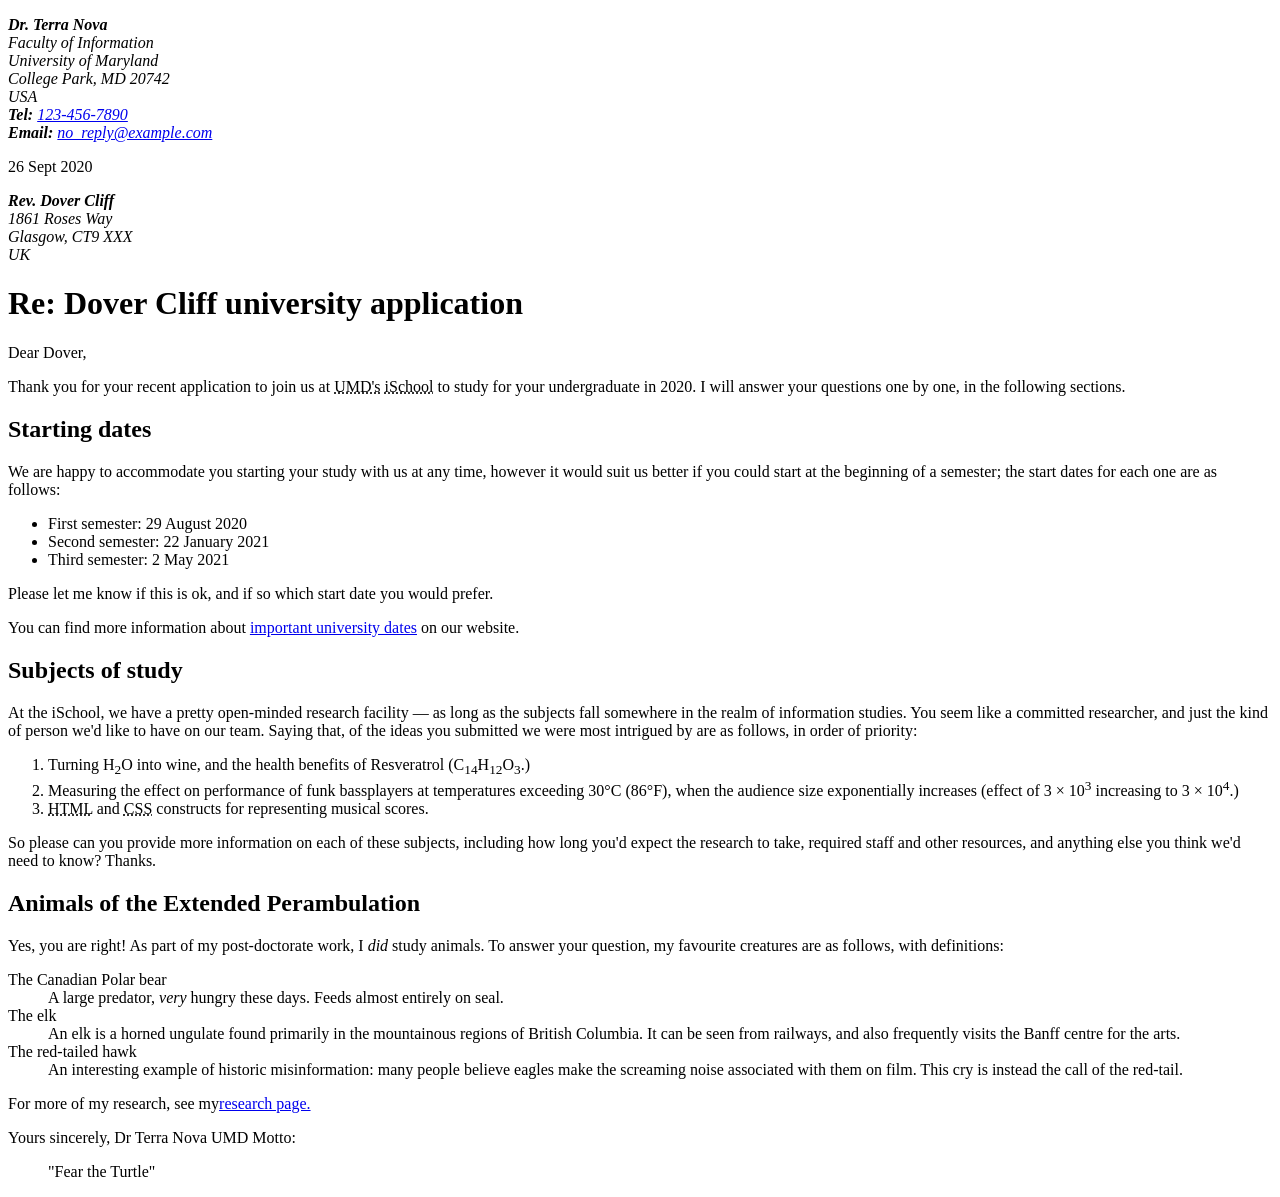
==== public/lab_2/index.html @ 8c79a01a "Update index.html" ====
<!DOCTYPE html>
<html>
    <head>
        <meta charset="utf-8">
        <meta name="author" content="Steven Raimundo">
        <title> Steven Raimundo's Lab 2</title>
        </head>
<body>
<address>
<p> 
    <em> <strong>Dr. Terra Nova</strong> </em> <br>
    <em>Faculty of Information</em> <br>
    <em>University of Maryland</em> <br>
    <em>College Park, MD 20742</em> <br>
    <em>USA</em> <br>
    <em> <strong>Tel:</strong> <a href= "tel:123-456-7890">123-456-7890</a> </em> <br>
    <em> <strong>Email:</strong> <a href= "mailto:no_reply@example.com">no_reply@example.com</a> </em> 

</p>
</address>

<p> <time datetime= "2020-09-26">26 Sept 2020</time> </p>

<address>
<p>
    <strong>Rev. Dover Cliff</strong> <br>
    <em> 1861 Roses Way </em> <br>
    <em>Glasgow, CT9 XXX </em> <br>
    <em>UK </em>
    </p>
</address>

<h1>Re: Dover Cliff university application</h1>
<p>Dear Dover,</p>

<p>Thank you for your recent application to join us at <abbr title="University of Maryland">UMD's</abbr> <abbr title="Information Science School" >iSchool</abbr> to study for your undergraduate in 2020. I will answer your questions one by one, in the following sections.</p>

<h2>Starting dates</h2>
<p>We are happy to accommodate you starting your study with us at any time, however it would suit us better if you could start at the beginning of a semester; the start dates for each one are as follows:</p>
<ul>
    <li>First semester: 29 August 2020 </li>
    <li>Second semester: 22 January 2021 </li>
    <li>Third semester: 2 May 2021 </li>
</ul>

<p>Please let me know if this is ok, and if so which start date you would prefer.</p>

<p>You can find more information about <a href= "http://umd.edu" title= "UMD Homepage">important university dates</a> on our website.</p>

<h2>Subjects of study</h2>
<p>At the iSchool, we have a pretty open-minded research facility — as long as the subjects fall somewhere in the realm of information studies. You seem like a committed researcher, and just the kind of person we'd like to have on our team. Saying that, of the ideas you submitted we were most intrigued by are as follows, in order of priority:</p>

<ol>
    <li>Turning H<sub>2</sub>O into wine, and the health benefits of Resveratrol (C<sub>14</sub>H<sub>12</sub>O<sub>3</sub>.) </li>
    <li>Measuring the effect on performance of funk bassplayers at temperatures exceeding 30°C (86°F), when the audience size exponentially increases (effect of 3 × 10<sup>3</sup> increasing to 3 × 10<sup>4</sup>.) </li>
    <li> <abbr title="Hypertext Markup Language" >HTML</abbr> and <abbr title="Cascading Style Sheets">CSS</abbr> constructs for representing musical scores. </li>
</ol>

<p>So please can you provide more information on each of these subjects, including how long you'd expect the research to take, required staff and other resources, and anything else you think we'd need to know? Thanks.</p>

<h2>Animals of the Extended Perambulation</h2>
<p>Yes, you are right! As part of my post-doctorate work, I <em>did</em> study animals. To answer your question, my favourite creatures are as follows, with definitions:</p>

<dl>
    <dt>The Canadian Polar bear</dt>
    <dd>A large predator, <em>very</em> hungry these days. Feeds almost entirely on seal.</dd>
    <dt>The elk </dt>
    <dd>An elk is a horned ungulate found primarily in the mountainous regions of British Columbia. It can be seen from railways, and also frequently visits the Banff centre for the arts.</dd>
    <dt>The red-tailed hawk</dt>
    <dd>An interesting example of historic misinformation: many people believe eagles make the screaming noise associated with them on film. This cry is instead the call of the red-tail.</dd>
</dl>

<p>For more of my research, see my<a href= "http://umd.edu" title="Research page">research page.</a> </p>

Yours sincerely,

Dr Terra Nova

UMD Motto:

<blockquote cite="http://umd.edu">"Fear the Turtle"</blockquote>
</body>
</html>
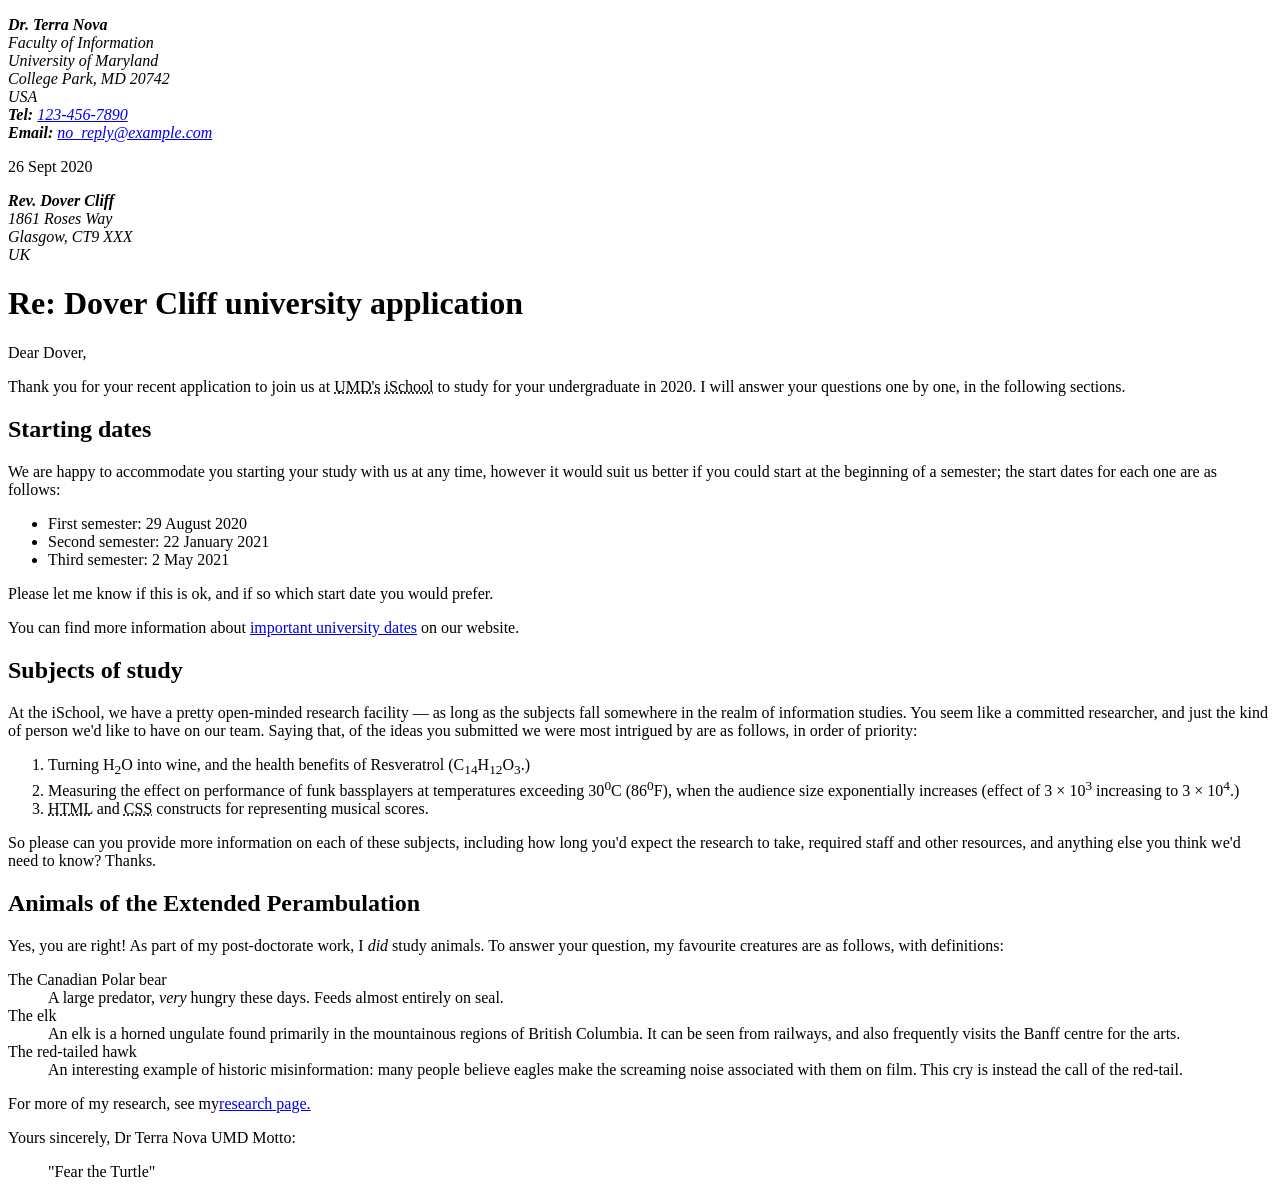
==== commit 8a81f2a0: "f" ====
--- a/public/lab_2/index.html
+++ b/public/lab_2/index.html
@@ -19,7 +19,9 @@
 </p>
 </address>
 
-<p> <time datetime= "2020-09-26">26 Sept 2020</time> </p>
+<p> 
+    <time datetime= "2020-09-26">26 Sept 2020</time> 
+</p>
 
 <address>
 <p>
@@ -52,7 +54,7 @@
 
 <ol>
     <li>Turning H<sub>2</sub>O into wine, and the health benefits of Resveratrol (C<sub>14</sub>H<sub>12</sub>O<sub>3</sub>.) </li>
-    <li>Measuring the effect on performance of funk bassplayers at temperatures exceeding 30°C (86°F), when the audience size exponentially increases (effect of 3 × 10<sup>3</sup> increasing to 3 × 10<sup>4</sup>.) </li>
+    <li>Measuring the effect on performance of funk bassplayers at temperatures exceeding 30<sup>0</sup>C (86<sup>0</sup>F), when the audience size exponentially increases (effect of 3 × 10<sup>3</sup> increasing to 3 × 10<sup>4</sup>.) </li>
     <li> <abbr title="Hypertext Markup Language" >HTML</abbr> and <abbr title="Cascading Style Sheets">CSS</abbr> constructs for representing musical scores. </li>
 </ol>
 
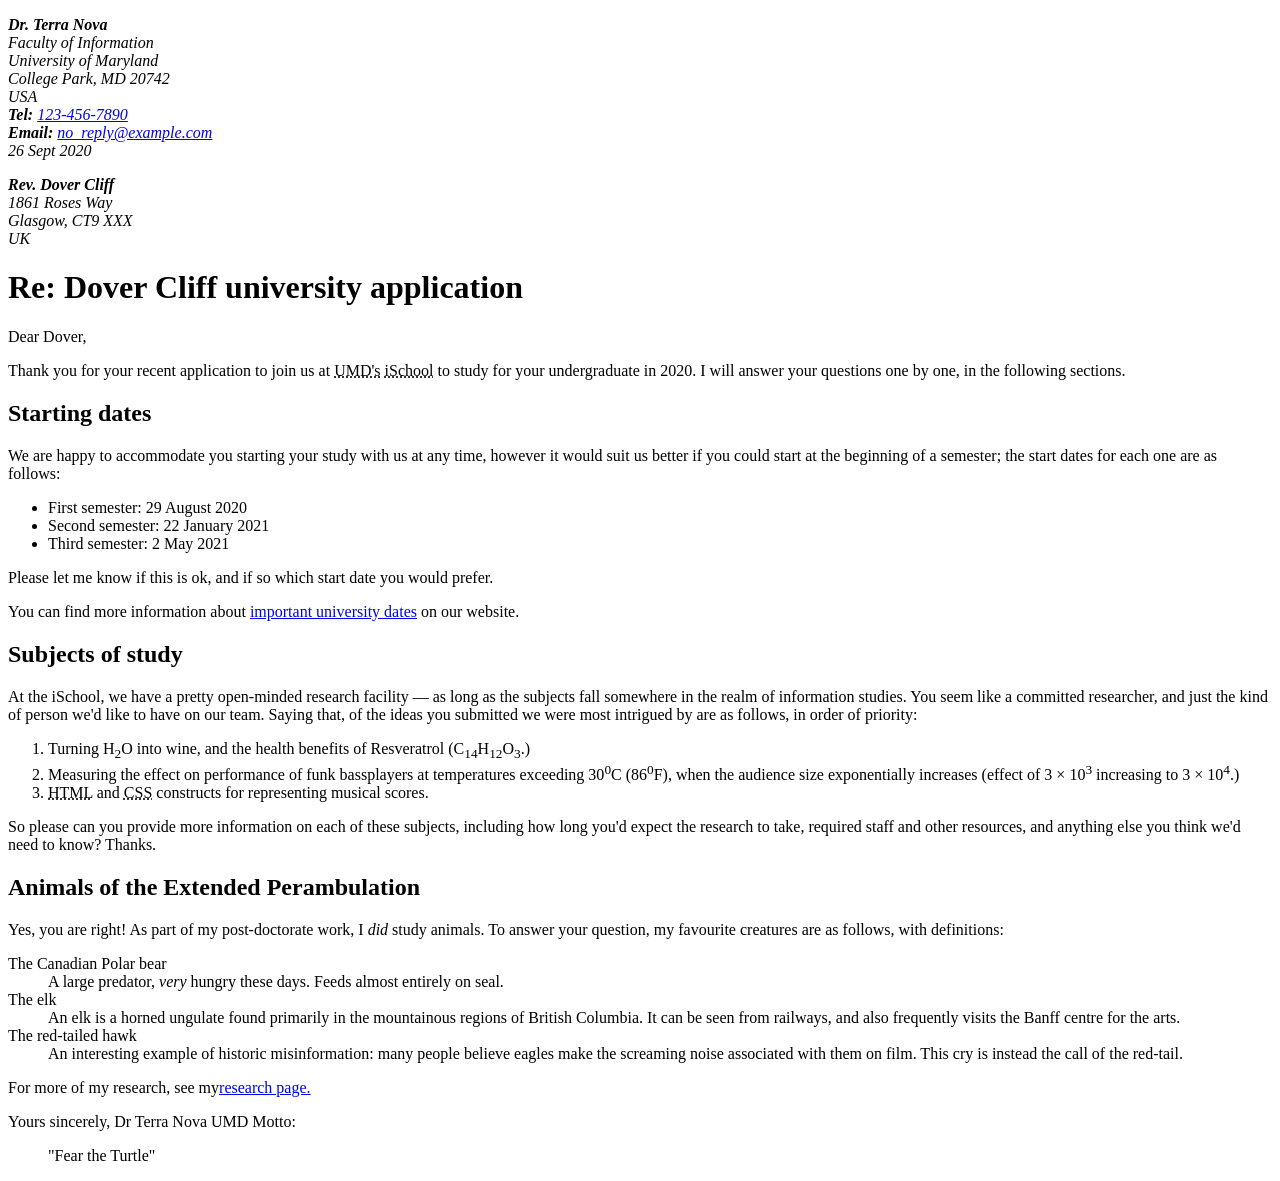
==== commit b9c67864: "final" ====
--- a/public/lab_2/index.html
+++ b/public/lab_2/index.html
@@ -14,14 +14,11 @@
     <em>College Park, MD 20742</em> <br>
     <em>USA</em> <br>
     <em> <strong>Tel:</strong> <a href= "tel:123-456-7890">123-456-7890</a> </em> <br>
-    <em> <strong>Email:</strong> <a href= "mailto:no_reply@example.com">no_reply@example.com</a> </em> 
+    <em> <strong>Email:</strong> <a href= "mailto:no_reply@example.com">no_reply@example.com</a> </em> <br>
+    <time datetime= "2020-09-26">26 Sept 2020</time> 
 
 </p>
 </address>
-
-<p> 
-    <time datetime= "2020-09-26">26 Sept 2020</time> 
-</p>
 
 <address>
 <p>
@@ -29,7 +26,7 @@
     <em> 1861 Roses Way </em> <br>
     <em>Glasgow, CT9 XXX </em> <br>
     <em>UK </em>
-    </p>
+</p>
 </address>
 
 <h1>Re: Dover Cliff university application</h1>
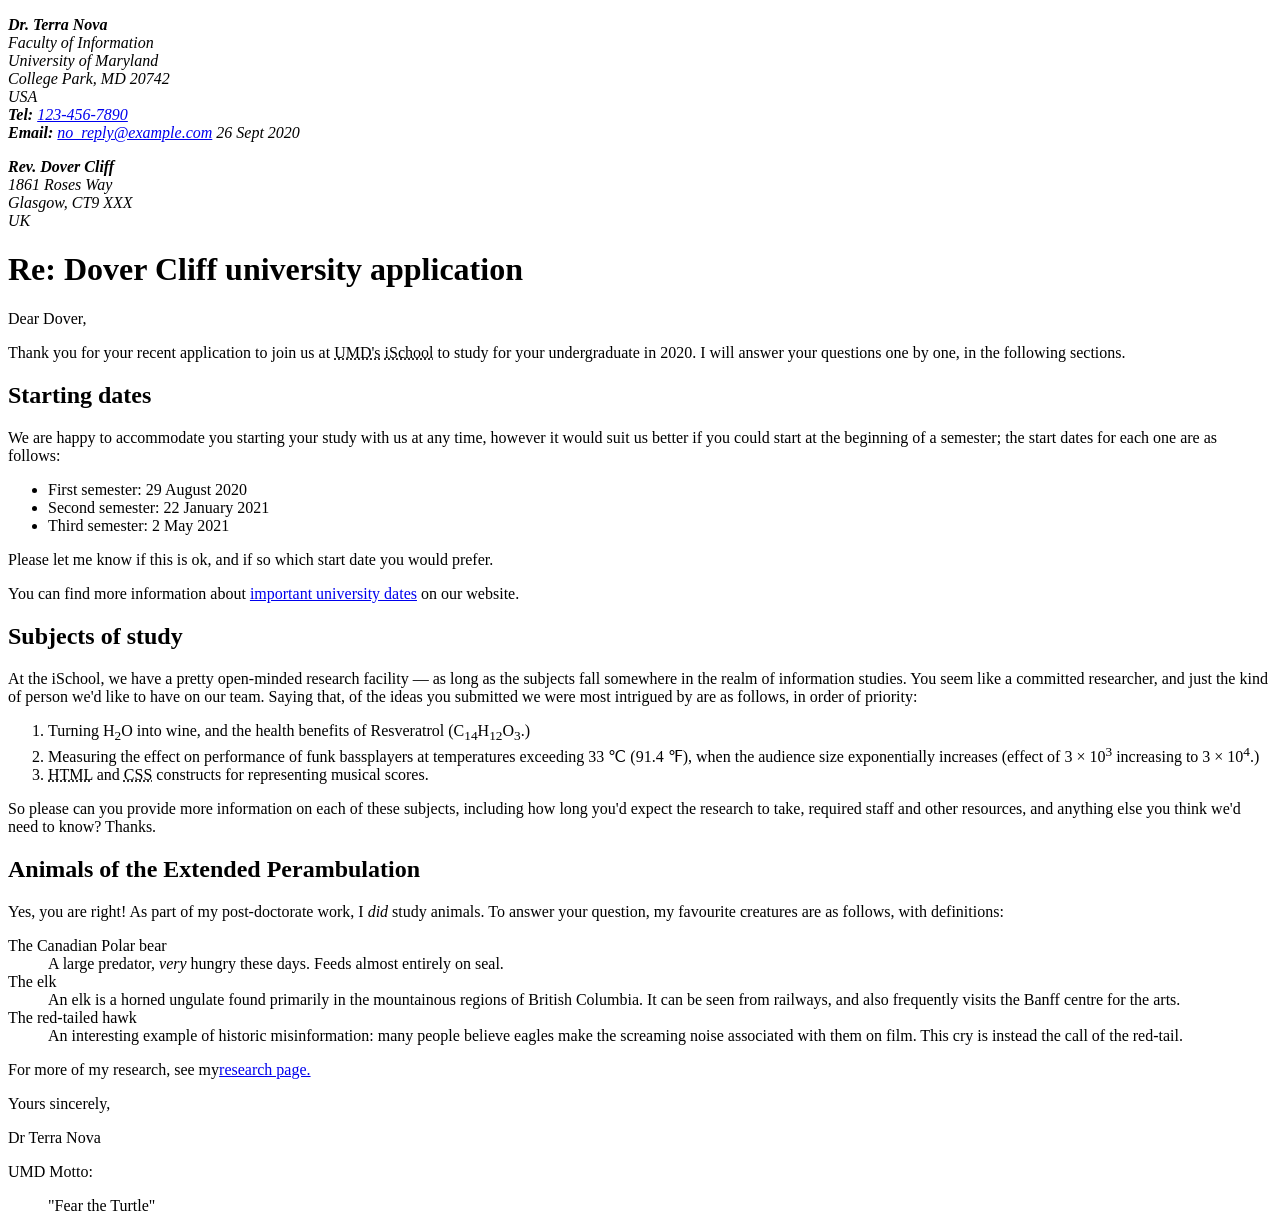
==== commit 8aeef6fb: "f" ====
--- a/public/lab_2/index.html
+++ b/public/lab_2/index.html
@@ -8,13 +8,13 @@
 <body>
 <address>
 <p> 
-    <em> <strong>Dr. Terra Nova</strong> </em> <br>
-    <em>Faculty of Information</em> <br>
-    <em>University of Maryland</em> <br>
-    <em>College Park, MD 20742</em> <br>
-    <em>USA</em> <br>
-    <em> <strong>Tel:</strong> <a href= "tel:123-456-7890">123-456-7890</a> </em> <br>
-    <em> <strong>Email:</strong> <a href= "mailto:no_reply@example.com">no_reply@example.com</a> </em> <br>
+    <strong>Dr. Terra Nova</strong>  <br>
+    Faculty of Information <br>
+    University of Maryland <br>
+    College Park, MD 20742 <br>
+    USA</em> <br>
+    <strong>Tel:</strong> <a href= "tel:123-456-7890">123-456-7890</a> <br>
+    <strong>Email:</strong> <a href= "mailto:no_reply@example.com">no_reply@example.com</a>
     <time datetime= "2020-09-26">26 Sept 2020</time> 
 
 </p>
@@ -23,9 +23,9 @@
 <address>
 <p>
     <strong>Rev. Dover Cliff</strong> <br>
-    <em> 1861 Roses Way </em> <br>
-    <em>Glasgow, CT9 XXX </em> <br>
-    <em>UK </em>
+     1861 Roses Way <br>
+     Glasgow, CT9 XXX <br>
+     UK 
 </p>
 </address>
 
@@ -51,7 +51,7 @@
 
 <ol>
     <li>Turning H<sub>2</sub>O into wine, and the health benefits of Resveratrol (C<sub>14</sub>H<sub>12</sub>O<sub>3</sub>.) </li>
-    <li>Measuring the effect on performance of funk bassplayers at temperatures exceeding 30<sup>0</sup>C (86<sup>0</sup>F), when the audience size exponentially increases (effect of 3 × 10<sup>3</sup> increasing to 3 × 10<sup>4</sup>.) </li>
+    <li>Measuring the effect on performance of funk bassplayers at temperatures exceeding 33 &#8451; (91.4 &#8457;), when the audience size exponentially increases (effect of 3 × 10<sup>3</sup> increasing to 3 × 10<sup>4</sup>.) </li>
     <li> <abbr title="Hypertext Markup Language" >HTML</abbr> and <abbr title="Cascading Style Sheets">CSS</abbr> constructs for representing musical scores. </li>
 </ol>
 
@@ -73,9 +73,9 @@
 
 Yours sincerely,
 
-Dr Terra Nova
+<p>Dr Terra Nova</p>
 
-UMD Motto:
+<p>UMD Motto:</p>
 
 <blockquote cite="http://umd.edu">"Fear the Turtle"</blockquote>
 </body>
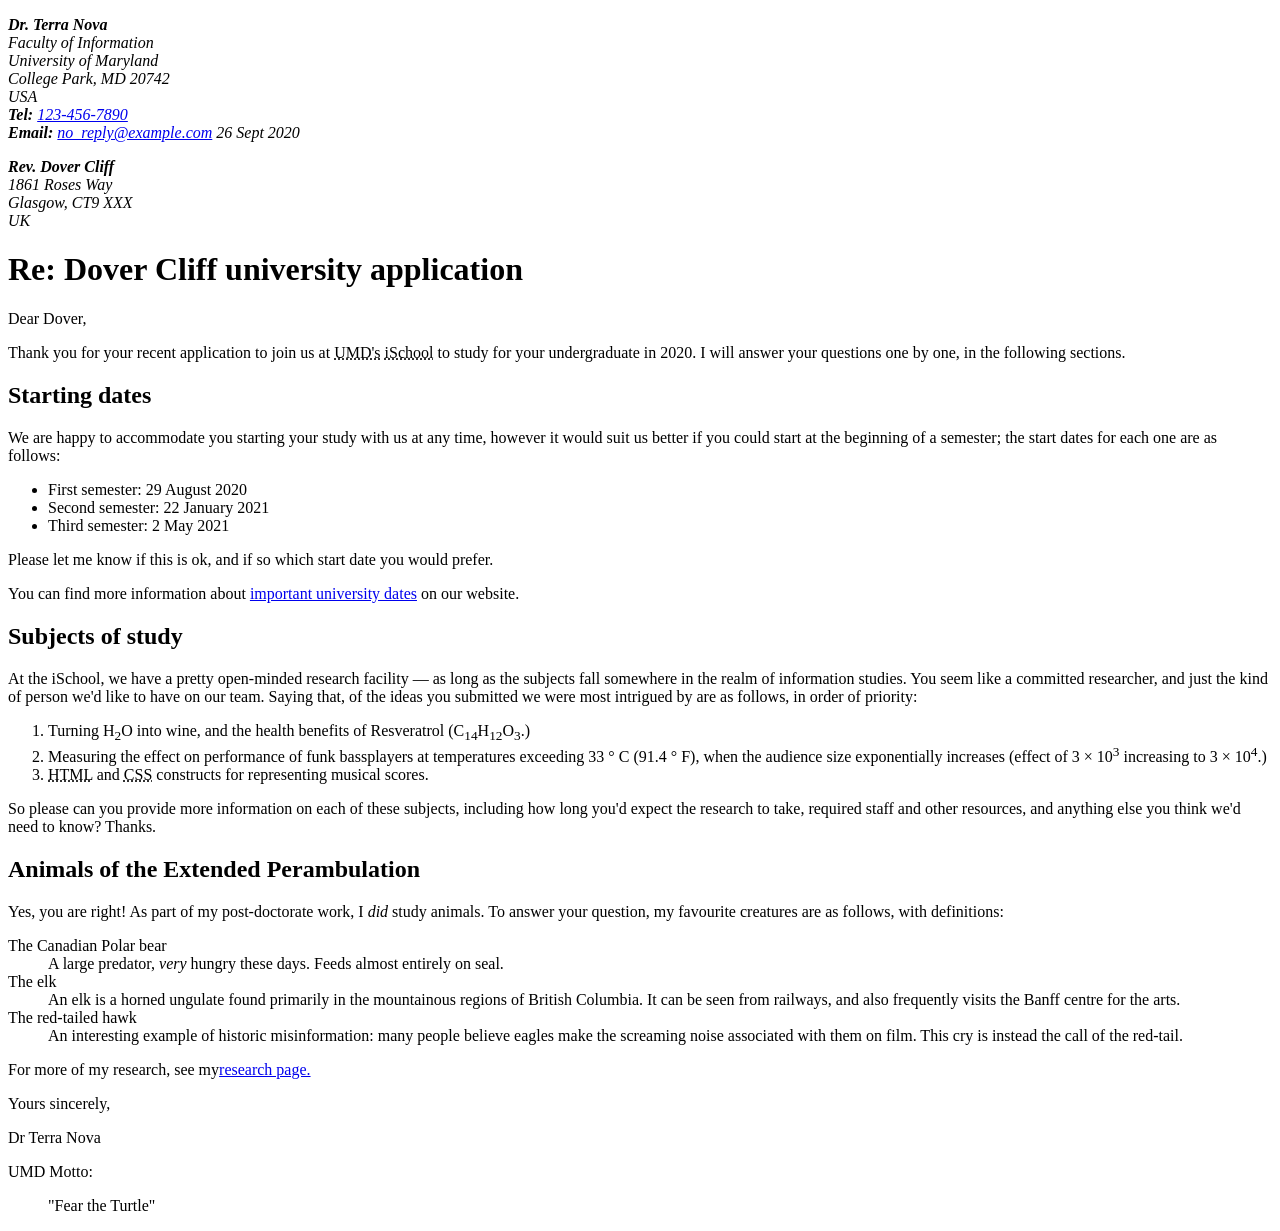
==== commit 5444ccf1: "f" ====
--- a/public/lab_2/index.html
+++ b/public/lab_2/index.html
@@ -51,7 +51,7 @@
 
 <ol>
     <li>Turning H<sub>2</sub>O into wine, and the health benefits of Resveratrol (C<sub>14</sub>H<sub>12</sub>O<sub>3</sub>.) </li>
-    <li>Measuring the effect on performance of funk bassplayers at temperatures exceeding 33 &#8451; (91.4 &#8457;), when the audience size exponentially increases (effect of 3 × 10<sup>3</sup> increasing to 3 × 10<sup>4</sup>.) </li>
+    <li>Measuring the effect on performance of funk bassplayers at temperatures exceeding 33 &#176; C (91.4 &#176; F), when the audience size exponentially increases (effect of 3 × 10<sup>3</sup> increasing to 3 × 10<sup>4</sup>.) </li>
     <li> <abbr title="Hypertext Markup Language" >HTML</abbr> and <abbr title="Cascading Style Sheets">CSS</abbr> constructs for representing musical scores. </li>
 </ol>
 
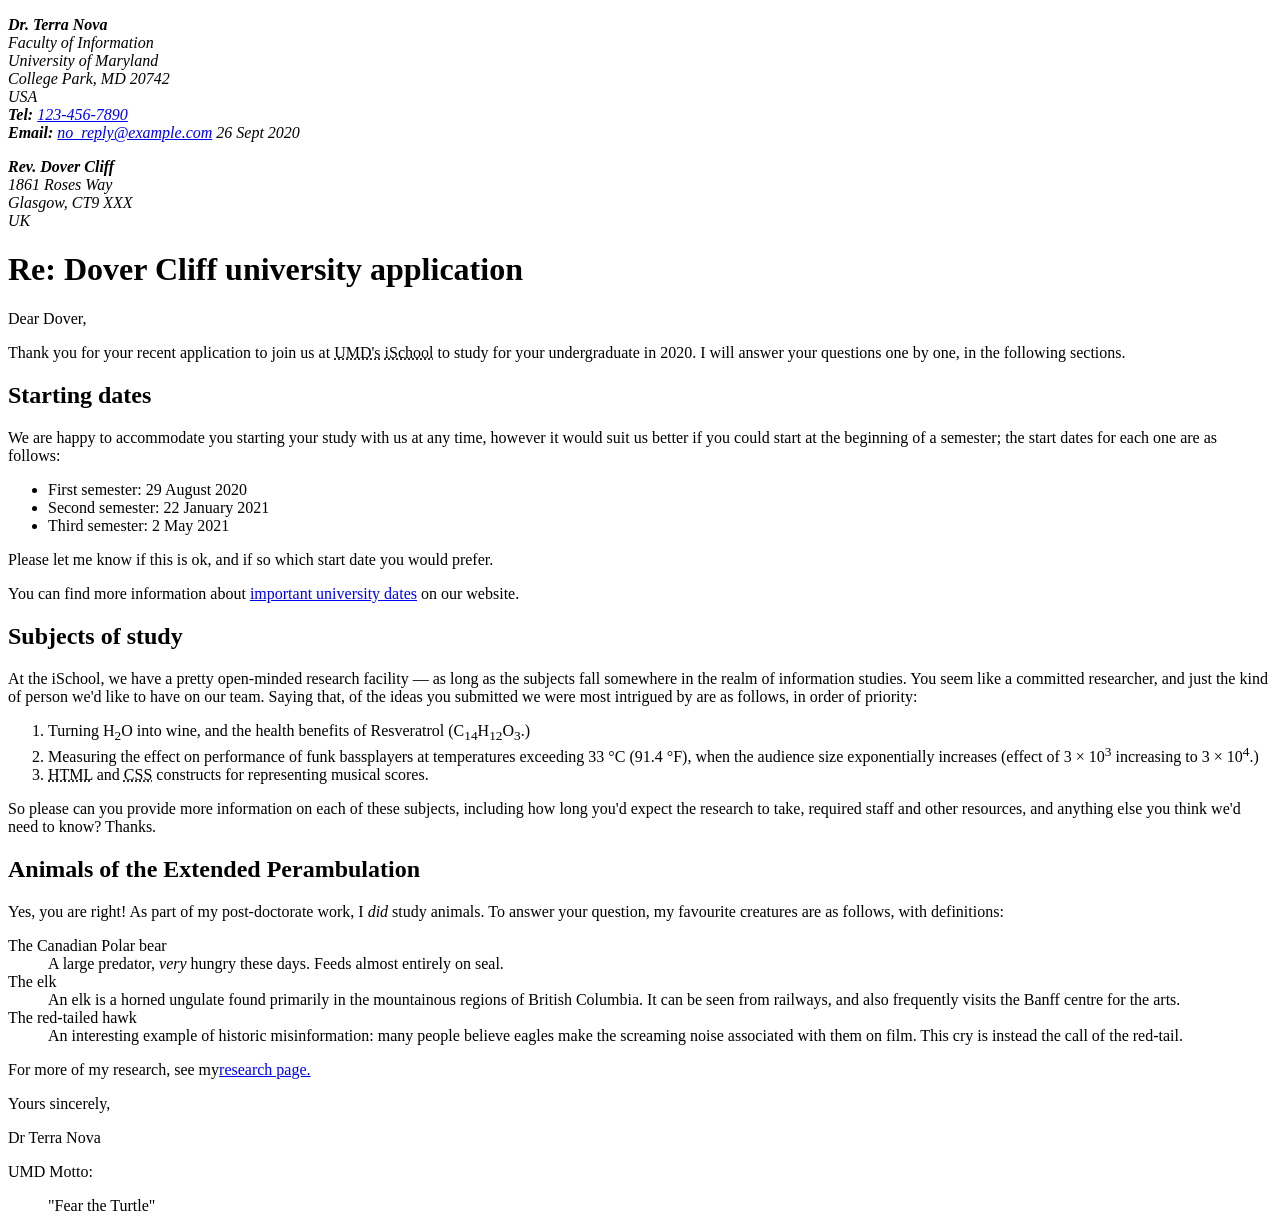
==== commit d69d04e4: "Update index.html" ====
--- a/public/lab_2/index.html
+++ b/public/lab_2/index.html
@@ -51,7 +51,7 @@
 
 <ol>
     <li>Turning H<sub>2</sub>O into wine, and the health benefits of Resveratrol (C<sub>14</sub>H<sub>12</sub>O<sub>3</sub>.) </li>
-    <li>Measuring the effect on performance of funk bassplayers at temperatures exceeding 33 &#176; C (91.4 &#176; F), when the audience size exponentially increases (effect of 3 × 10<sup>3</sup> increasing to 3 × 10<sup>4</sup>.) </li>
+    <li>Measuring the effect on performance of funk bassplayers at temperatures exceeding 33 &deg;C (91.4 &deg;F), when the audience size exponentially increases (effect of 3 × 10<sup>3</sup> increasing to 3 × 10<sup>4</sup>.) </li>
     <li> <abbr title="Hypertext Markup Language" >HTML</abbr> and <abbr title="Cascading Style Sheets">CSS</abbr> constructs for representing musical scores. </li>
 </ol>
 
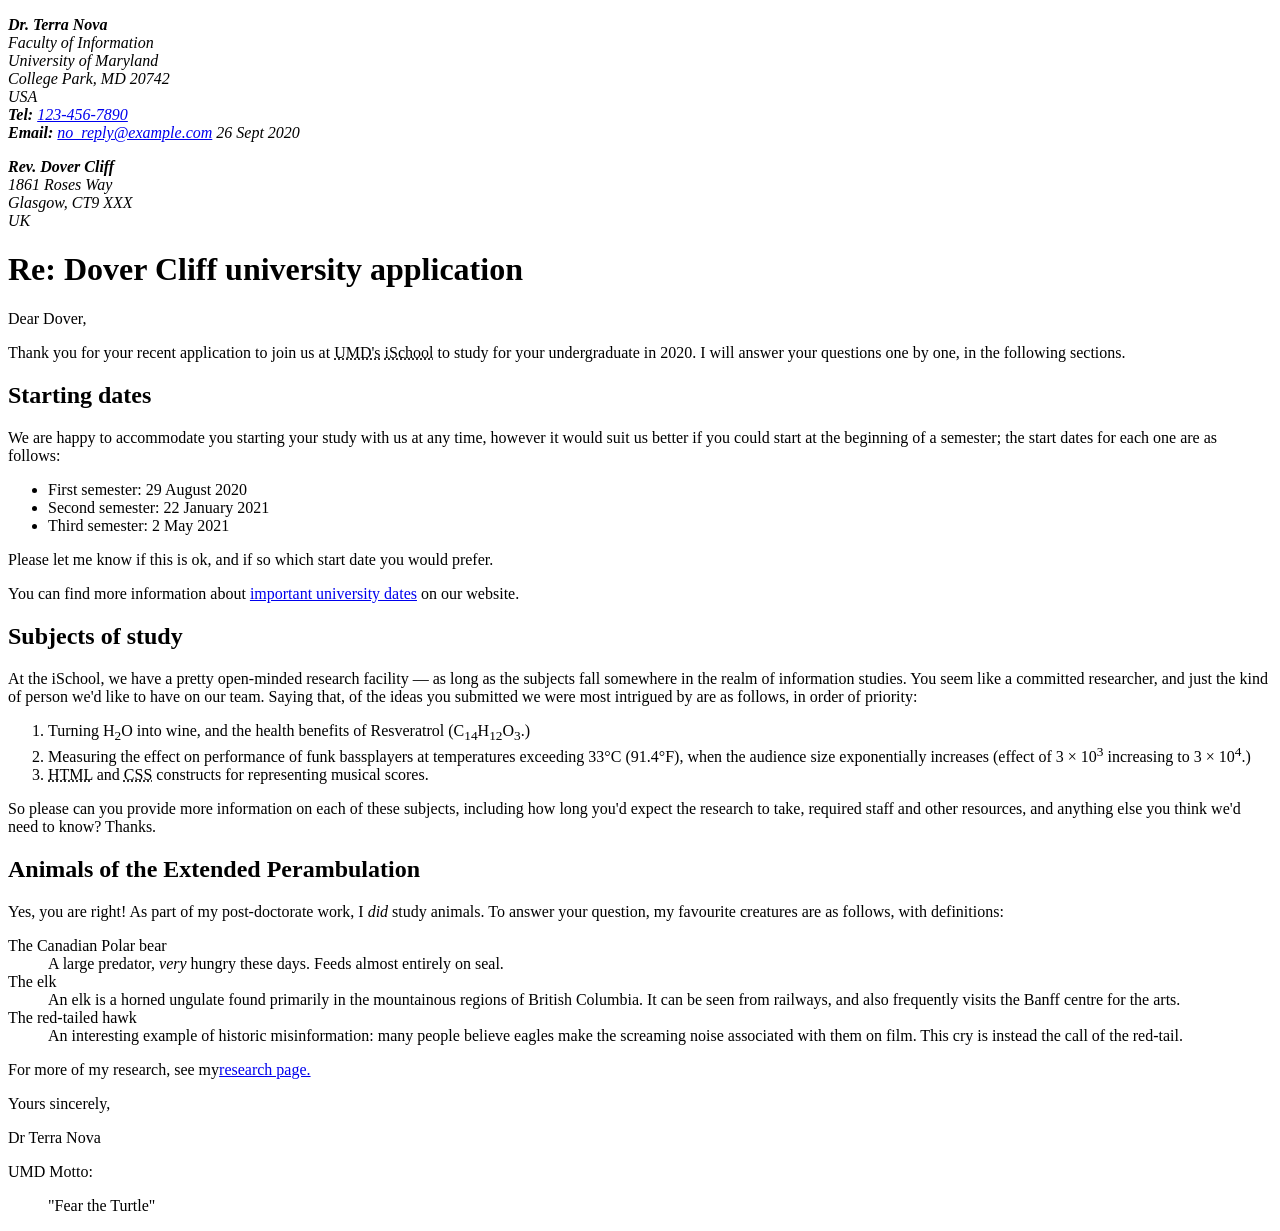
==== commit 6eb5e845: "FINAL" ====
--- a/public/lab_2/index.html
+++ b/public/lab_2/index.html
@@ -2,6 +2,7 @@
 <html>
     <head>
         <meta charset="utf-8">
+        <html lang="en">
         <meta name="author" content="Steven Raimundo">
         <title> Steven Raimundo's Lab 2</title>
         </head>
@@ -51,7 +52,7 @@
 
 <ol>
     <li>Turning H<sub>2</sub>O into wine, and the health benefits of Resveratrol (C<sub>14</sub>H<sub>12</sub>O<sub>3</sub>.) </li>
-    <li>Measuring the effect on performance of funk bassplayers at temperatures exceeding 33 &deg;C (91.4 &deg;F), when the audience size exponentially increases (effect of 3 × 10<sup>3</sup> increasing to 3 × 10<sup>4</sup>.) </li>
+    <li>Measuring the effect on performance of funk bassplayers at temperatures exceeding 33&deg;C (91.4&deg;F), when the audience size exponentially increases (effect of 3 × 10<sup>3</sup> increasing to 3 × 10<sup>4</sup>.) </li>
     <li> <abbr title="Hypertext Markup Language" >HTML</abbr> and <abbr title="Cascading Style Sheets">CSS</abbr> constructs for representing musical scores. </li>
 </ol>
 
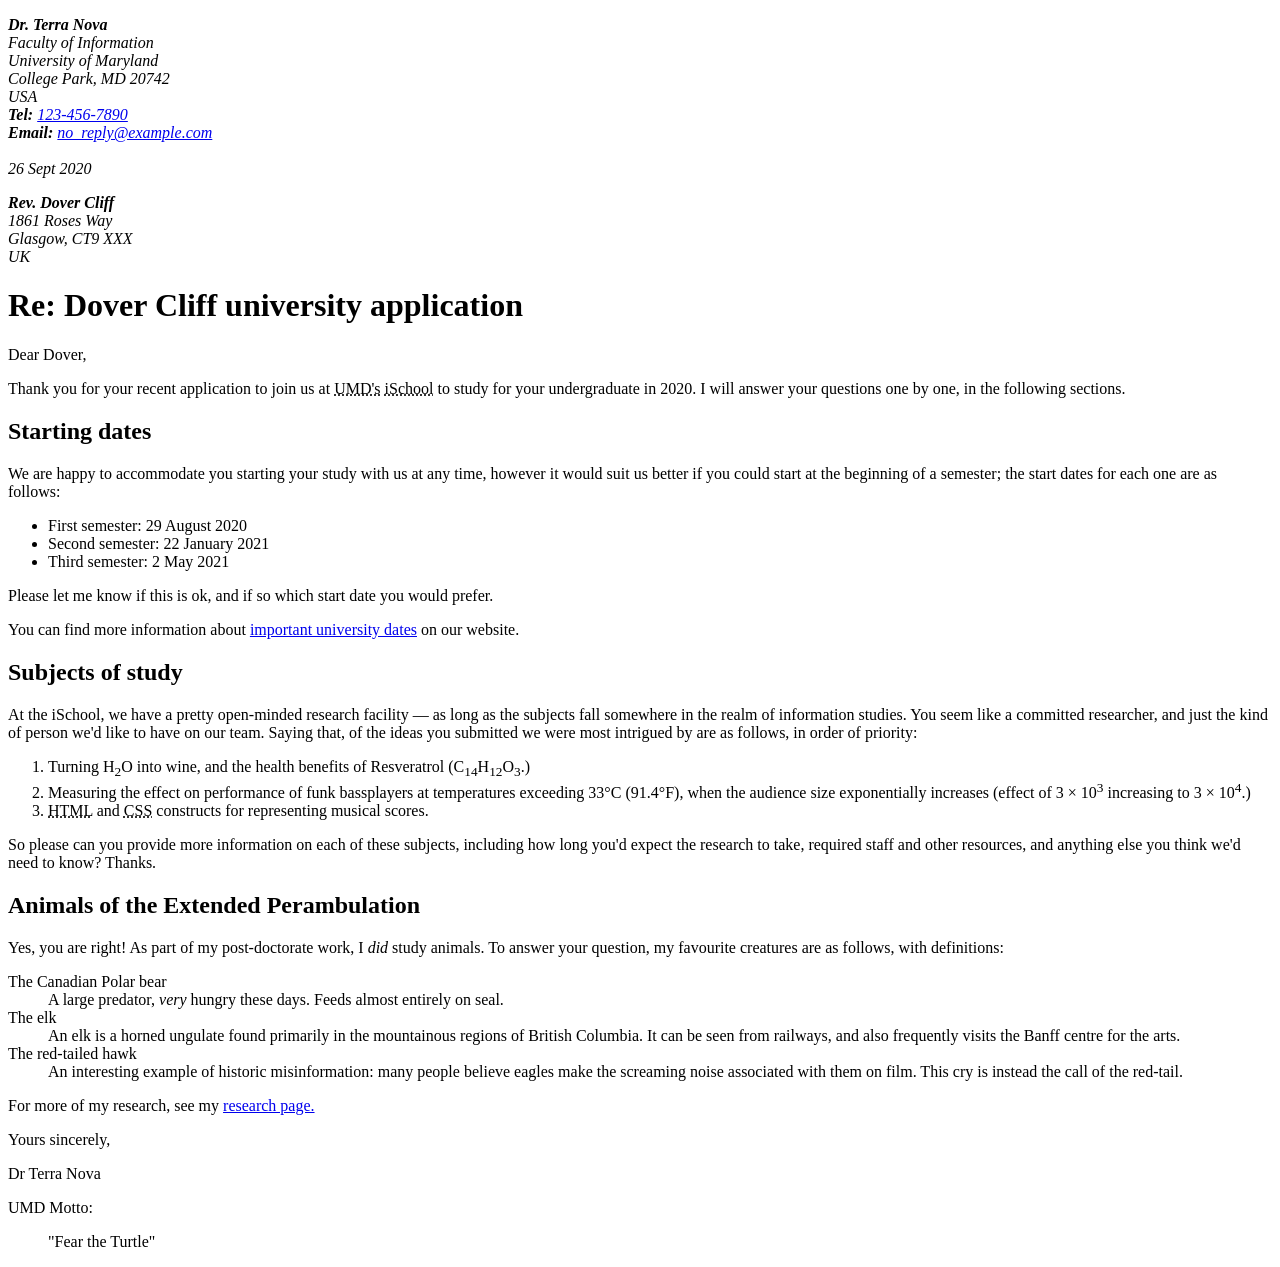
==== commit abd738ce: "Final" ====
--- a/public/lab_2/index.html
+++ b/public/lab_2/index.html
@@ -15,8 +15,9 @@
     College Park, MD 20742 <br>
     USA</em> <br>
     <strong>Tel:</strong> <a href= "tel:123-456-7890">123-456-7890</a> <br>
-    <strong>Email:</strong> <a href= "mailto:no_reply@example.com">no_reply@example.com</a>
-    <time datetime= "2020-09-26">26 Sept 2020</time> 
+    <strong>Email:</strong> <a href= "mailto:no_reply@example.com">no_reply@example.com</a> <br>
+	<br>
+    <time datetime= "2020-09-26">26 Sept 2020</time>
 
 </p>
 </address>
@@ -70,7 +71,7 @@
     <dd>An interesting example of historic misinformation: many people believe eagles make the screaming noise associated with them on film. This cry is instead the call of the red-tail.</dd>
 </dl>
 
-<p>For more of my research, see my<a href= "http://umd.edu" title="Research page">research page.</a> </p>
+<p>For more of my research, see my <a href= "http://umd.edu" title="Research page">research page.</a> </p>
 
 Yours sincerely,
 
